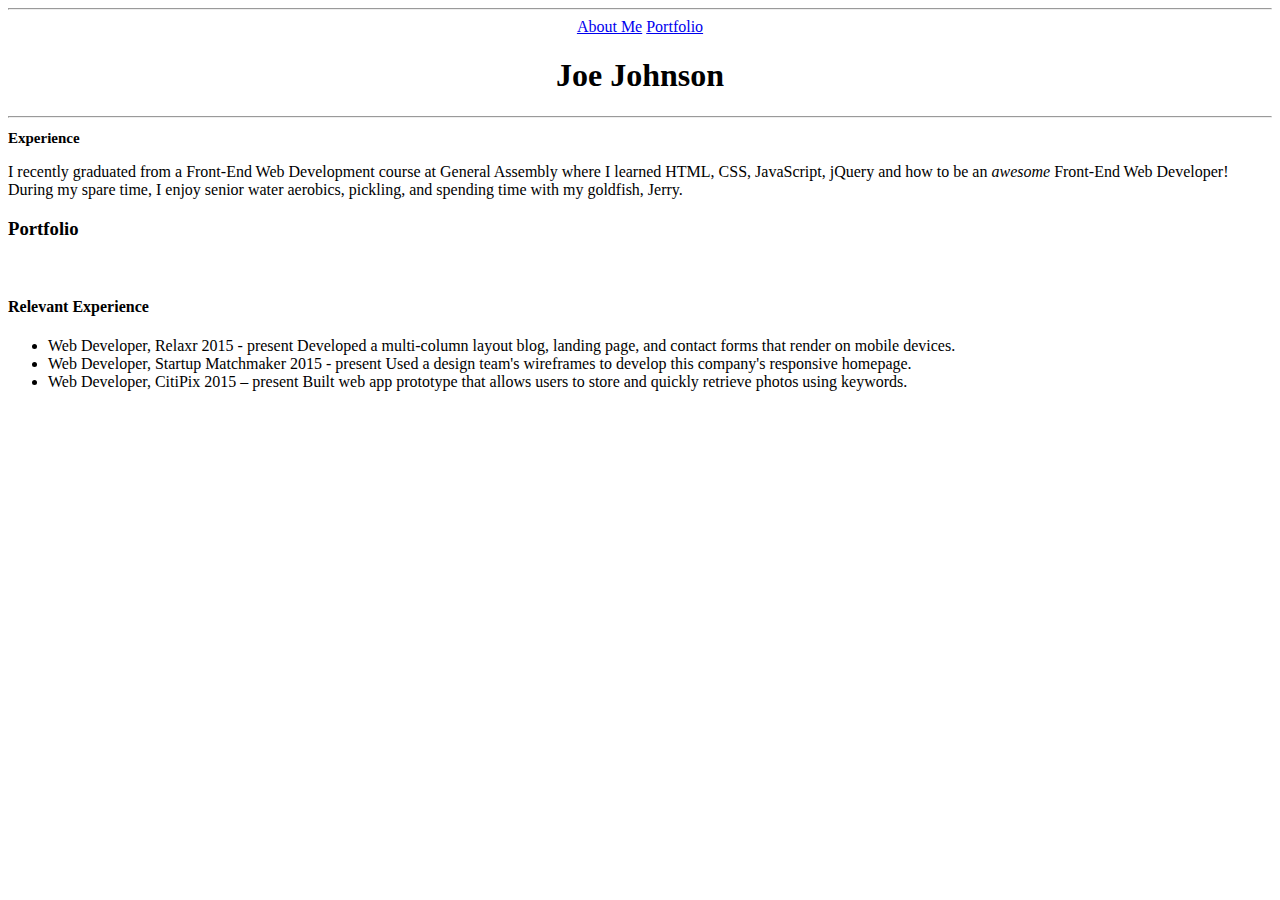
==== portfolio.html @ 8dc884d0 "assignment 1 updates" ====
<!DOCTYPE html>
<html>
<head>
	<title>Portfolio</title>
	<link rel="stylesheet" type="text/css" href="styles.css">
</head>
<body>
<hr>
<nav>
	<a href="index.html">About Me</a>
	<a href="portfolio.html">Portfolio</a>
</nav>
<h1>Joe Johnson</h1>
<hr>
<h2>Experience</h2>
	<p>I recently graduated from a Front-End Web Development course at General Assembly where I learned HTML, CSS, JavaScript, jQuery and how to be an <i>awesome</i> Front-End Web Developer! During my spare time, I enjoy senior water aerobics, pickling, and spending time with my goldfish, Jerry.</p>
<h3>Portfolio</h3>
<br>		
<h4>Relevant Experience</h4>	
	<ul>
	<li>Web Developer, Relaxr 2015 - present
	Developed a multi-column layout blog, landing page, and contact forms that render on mobile devices.</li>
	<li>Web Developer, Startup Matchmaker 2015 - present
	Used a design team's wireframes to develop this company's responsive homepage.</li>
	<li>Web Developer, CitiPix 2015 – present
	Built web app prototype that allows users to store and quickly retrieve photos using keywords.</li>
	</ul>
</body>
</html>
---- styles.css ----
h1	{
	text-align: center;
}
nav	{
	text-align: center;
}
h2	{
	font-size: 15px;
}
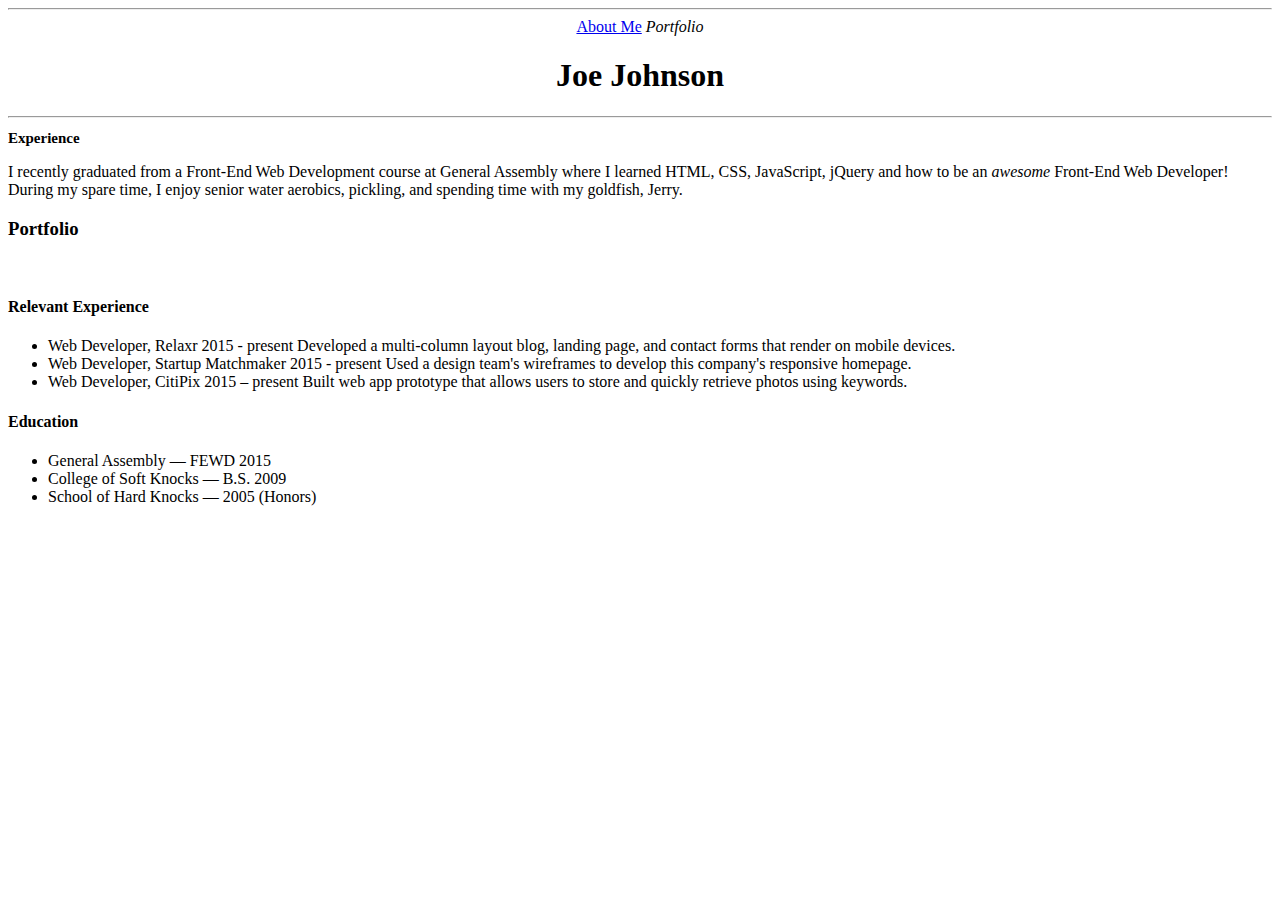
==== commit c630aae5: "working on assignment" ====
--- a/portfolio.html
+++ b/portfolio.html
@@ -2,21 +2,23 @@
 <html>
 <head>
 	<title>Portfolio</title>
-	<link rel="stylesheet" type="text/css" href="styles.css">
+	<link rel="stylesheet" type="text/css" href="styles/styles.css">
 </head>
 <body>
 <hr>
 <nav>
 	<a href="index.html">About Me</a>
-	<a href="portfolio.html">Portfolio</a>
+	<i>Portfolio</i>
 </nav>
 <h1>Joe Johnson</h1>
 <hr>
 <h2>Experience</h2>
-	<p>I recently graduated from a Front-End Web Development course at General Assembly where I learned HTML, CSS, JavaScript, jQuery and how to be an <i>awesome</i> Front-End Web Developer! During my spare time, I enjoy senior water aerobics, pickling, and spending time with my goldfish, Jerry.</p>
+<body>
+		<p>I recently graduated from a Front-End Web Development course at General Assembly where I learned HTML, CSS, JavaScript, jQuery and how to be an <i>awesome</i> Front-End Web Developer! During my spare time, I enjoy senior water aerobics, pickling, and spending time with my goldfish, Jerry.</p>
+</body>		
 <h3>Portfolio</h3>
 <br>		
-<h4>Relevant Experience</h4>	
+<h4>Relevant Experience</h4>
 	<ul>
 	<li>Web Developer, Relaxr 2015 - present
 	Developed a multi-column layout blog, landing page, and contact forms that render on mobile devices.</li>
@@ -25,5 +27,12 @@
 	<li>Web Developer, CitiPix 2015 – present
 	Built web app prototype that allows users to store and quickly retrieve photos using keywords.</li>
 	</ul>
+	<h4>Education</h4>
+	<ul>
+		<li>General Assembly — FEWD 2015</li>
+		<li>College of Soft Knocks — B.S. 2009</li>
+		<li>School of Hard Knocks — 2005 (Honors)</li>
+	</ul>
+
 </body>
 </html>--- a/styles/styles.css
+++ b/styles/styles.css
@@ -0,0 +1,9 @@
+h1	{
+	text-align: center;
+}
+nav	{
+	text-align: center;
+}
+h2	{
+	font-size: 15px;
+}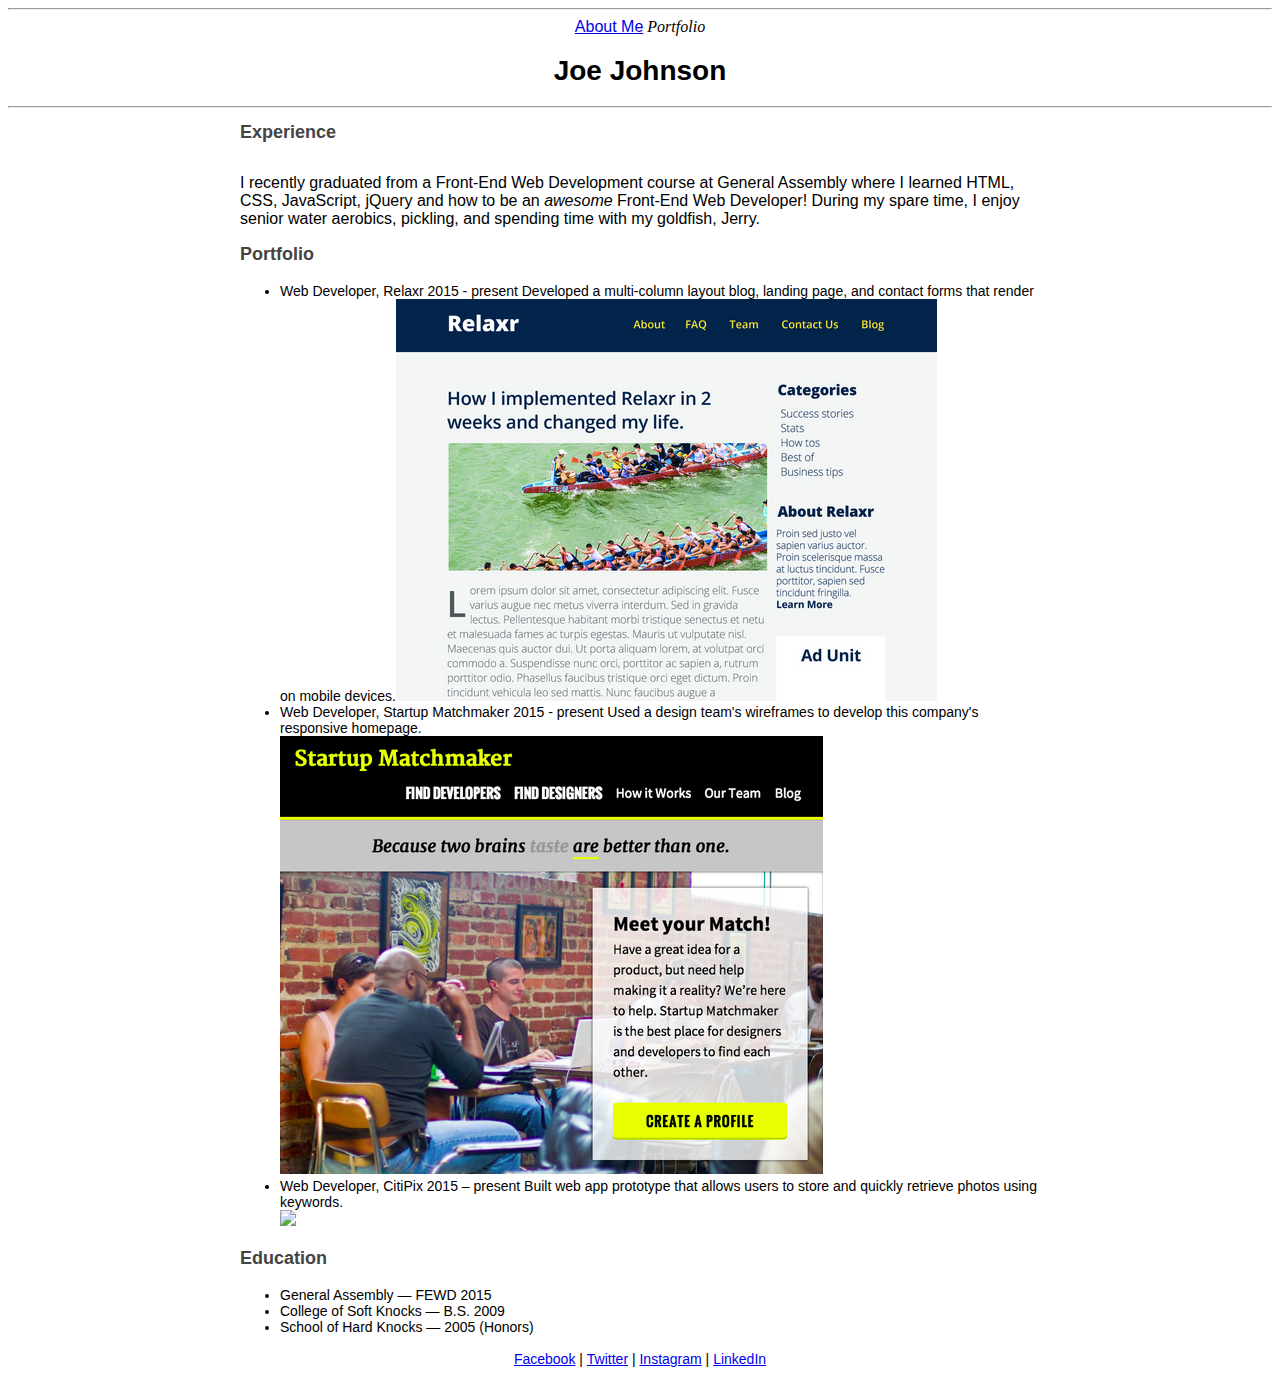
==== commit d51ff88a: "more on assignment 1" ====
--- a/portfolio.html
+++ b/portfolio.html
@@ -5,6 +5,7 @@
 	<link rel="stylesheet" type="text/css" href="styles/styles.css">
 </head>
 <body>
+
 <hr>
 <nav>
 	<a href="index.html">About Me</a>
@@ -12,27 +13,31 @@
 </nav>
 <h1>Joe Johnson</h1>
 <hr>
-<h2>Experience</h2>
 <body>
-		<p>I recently graduated from a Front-End Web Development course at General Assembly where I learned HTML, CSS, JavaScript, jQuery and how to be an <i>awesome</i> Front-End Web Developer! During my spare time, I enjoy senior water aerobics, pickling, and spending time with my goldfish, Jerry.</p>
-</body>		
-<h3>Portfolio</h3>
-<br>		
-<h4>Relevant Experience</h4>
-	<ul>
-	<li>Web Developer, Relaxr 2015 - present
-	Developed a multi-column layout blog, landing page, and contact forms that render on mobile devices.</li>
-	<li>Web Developer, Startup Matchmaker 2015 - present
-	Used a design team's wireframes to develop this company's responsive homepage.</li>
-	<li>Web Developer, CitiPix 2015 – present
-	Built web app prototype that allows users to store and quickly retrieve photos using keywords.</li>
-	</ul>
-	<h4>Education</h4>
-	<ul>
-		<li>General Assembly — FEWD 2015</li>
-		<li>College of Soft Knocks — B.S. 2009</li>
-		<li>School of Hard Knocks — 2005 (Honors)</li>
-	</ul>
+	<div class="content">
+		<h2>Experience</h2>
+		<p>I recently graduated from a Front-End Web Development course at General Assembly where I learned HTML, CSS, JavaScript, jQuery and how to be an <i>awesome</i> Front-End Web Developer! During my spare time, I enjoy senior water aerobics, pickling, and spending time with my goldfish, Jerry.</p>	
+	<h3>Portfolio</h3>		
+		<ul>
+			<li>Web Developer, Relaxr 2015 - present
+			Developed a multi-column layout blog, landing page, and contact forms that render on mobile devices.<img src="images/relaxr_deliverable.png"></li>
+			<li>Web Developer, Startup Matchmaker 2015 - present
+			Used a design team's wireframes to develop this company's responsive homepage.</li>
+			<img src="images/startup_matchmaker_deliverable.png">
+			<li>Web Developer, CitiPix 2015 – present
+			Built web app prototype that allows users to store and quickly retrieve photos using keywords.</li>
+			<img src="images/citipix_deliverable">
+		</ul>
 
+	<h3>Education</h3>
+		<ul>
+			<li>General Assembly — FEWD 2015</li>
+			<li>College of Soft Knocks — B.S. 2009</li>
+			<li>School of Hard Knocks — 2005 (Honors)</li>
+		</ul>
+	</div>
+			<footer>
+				<a href="https://www.facebook.com/" target="_blank">Facebook</a> | <a href="https://twitter.com/" target="_blank">Twitter</a> | <a href="https://www.instagram.com/" target="_blank">Instagram</a> | <a href="https://www.linkedin.com" target="_blank">LinkedIn</a>
+		</footer>
 </body>
 </html>--- a/styles/styles.css
+++ b/styles/styles.css
@@ -1,9 +1,61 @@
+.content {
+	width:800px;
+	margin: auto;
+} 
+
 h1	{
 	text-align: center;
+	font-family: Helvetica, serif;
+	font-size: 28px;
+}
+a {
+		font-family: Helvetica, serif;
 }
 nav	{
 	text-align: center;
 }
+
 h2	{
-	font-size: 15px;
+	color: #444;
+	font-family: sans-serif;
+	font-size: 18px;
+}
+h3	{
+	color: #444;
+	font-family: sans-serif;
+	font-size: 18px;
+}
+
+body {
+	background-color: #ccc
+    font-size: 17px;
+    font-weight: 500;
+}
+
+div	{
+
+}
+
+li	{
+	font-family: sans-serif;
+	font-size: 14px;
+}
+footer	{
+	font-family: sans-serif;
+	font-size: 14px;
+	text-align: center;
+}
+}
+
+img {
+	border: 3px #ccc;
+	float: right;
+	margin: 0 0 10px 10px;
+}
+section { 
+    display: block;
+}
+p {
+	font-family: sans-serif;
+	float: left;
 }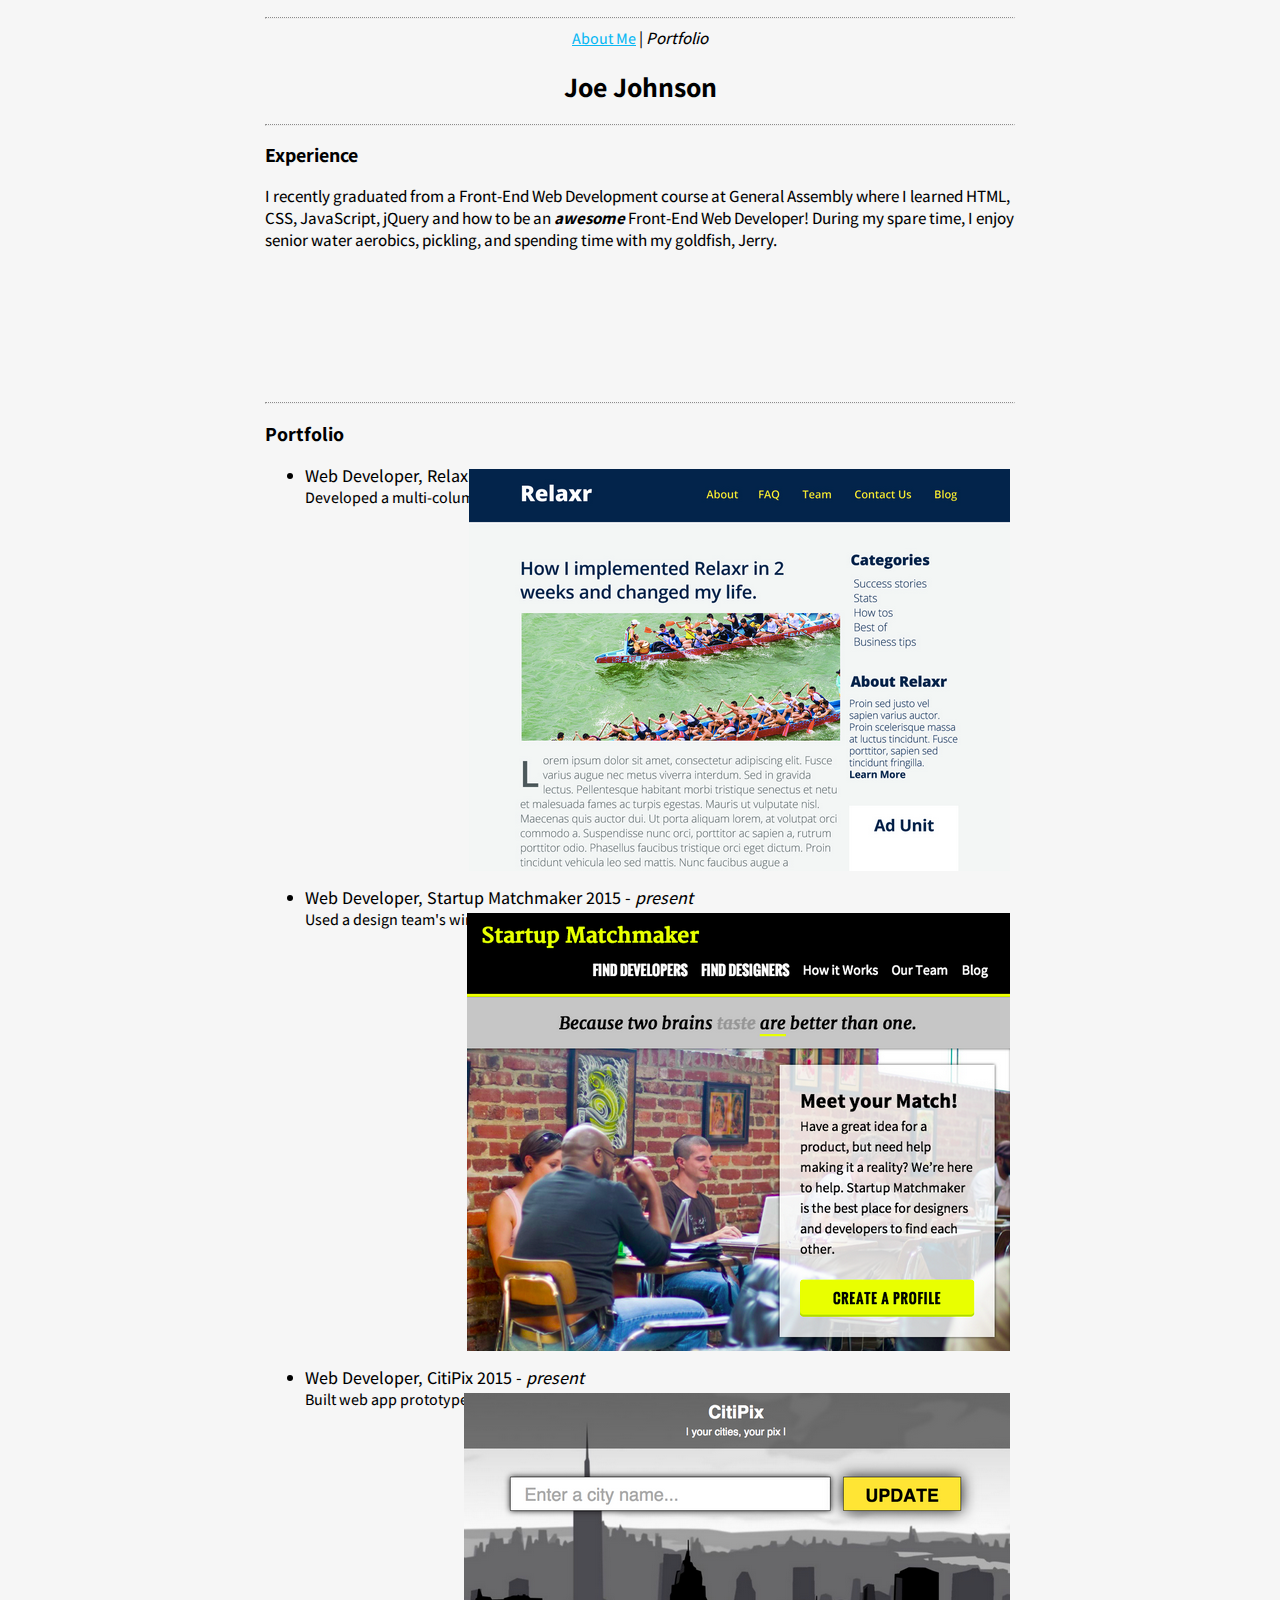
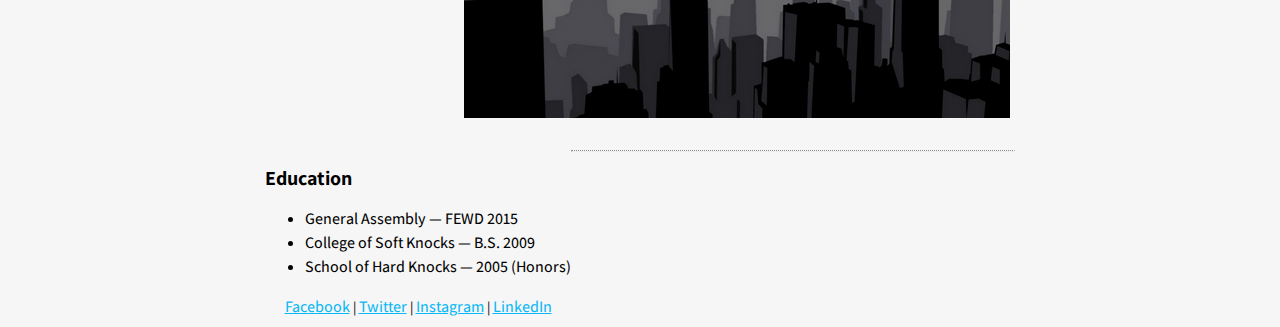
==== commit 6e6e6154: "more updates to html and css" ====
--- a/portfolio.html
+++ b/portfolio.html
@@ -3,41 +3,68 @@
 <head>
 	<title>Portfolio</title>
 	<link rel="stylesheet" type="text/css" href="styles/styles.css">
+		 <link rel="icon" type="img/png" href="images/favicon.ico"/>
+	 <link href="https://fonts.googleapis.com/css?family=Assistant:200,400" rel="stylesheet">
 </head>
 <body>
+	<div class="content portfolio">
+		<hr class="style1">
+		<nav>
+			<a href="index.html">About Me</a>
+			|
+			<i>Portfolio</i>
+		</nav>
+		<h1>Joe Johnson</h1>
+		<hr class="style1">
+		<h2>Experience</h2>
+			<p>I recently graduated from a Front-End Web Development course at General Assembly where I learned HTML, CSS, JavaScript, jQuery and how to be an <b><i>awesome</i></b> Front-End Web Developer! During my spare time, I enjoy senior water aerobics, pickling, and spending time with my goldfish, Jerry.</p>	
+		<hr class="style1">
 
-<hr>
-<nav>
-	<a href="index.html">About Me</a>
-	<i>Portfolio</i>
-</nav>
-<h1>Joe Johnson</h1>
-<hr>
-<body>
-	<div class="content">
-		<h2>Experience</h2>
-		<p>I recently graduated from a Front-End Web Development course at General Assembly where I learned HTML, CSS, JavaScript, jQuery and how to be an <i>awesome</i> Front-End Web Developer! During my spare time, I enjoy senior water aerobics, pickling, and spending time with my goldfish, Jerry.</p>	
-	<h3>Portfolio</h3>		
+		<h2>Portfolio</h2>
 		<ul>
-			<li>Web Developer, Relaxr 2015 - present
-			Developed a multi-column layout blog, landing page, and contact forms that render on mobile devices.<img src="images/relaxr_deliverable.png"></li>
-			<li>Web Developer, Startup Matchmaker 2015 - present
-			Used a design team's wireframes to develop this company's responsive homepage.</li>
-			<img src="images/startup_matchmaker_deliverable.png">
-			<li>Web Developer, CitiPix 2015 – present
-			Built web app prototype that allows users to store and quickly retrieve photos using keywords.</li>
-			<img src="images/citipix_deliverable">
+			<li>
+				<div class="job-title">Web Developer, Relaxr 2015 - <i>present</i></div>
+				<div class="job-description">Developed a multi-column layout blog, landing page, and contact forms that render on mobile devices.</div>
+				<div class="portfolio"><img src="images/relaxr_deliverable.png"></div>
+			</li>
+
+			<li>
+				<div class="job-title">Web Developer, Startup Matchmaker 2015 - <i>present</i></div>
+				<br>
+				<div class="job-description">Used a design team's wireframes to develop this company's responsive homepage.</div>
+				<div class="portfolio"><img src="images/startup_matchmaker_deliverable.png"></div>
+			</li>
+
+			<li>
+				<div class="job-title">Web Developer, CitiPix 2015 - <i>present</i></div>
+				<br>
+				<div class="job-description">Built web app prototype that allows users to store and quickly retrieve photos using keywords.</div>
+				<div class="portfolio"><img src="images/citipix_deliverable.png"></div>
+			</li>
 		</ul>
-
-	<h3>Education</h3>
+	<div class="education">
+	<h2>Education</h2>
 		<ul>
 			<li>General Assembly — FEWD 2015</li>
 			<li>College of Soft Knocks — B.S. 2009</li>
 			<li>School of Hard Knocks — 2005 (Honors)</li>
 		</ul>
+
+			<footer>
+				<a href="https://www.facebook.com/" target="_blank">Facebook</a>
+				|
+				<a href="https://twitter.com/" target="_blank">Twitter</a>
+				|
+				<a href="https://www.instagram.com/" target="_blank">Instagram</a>
+				|
+				<a href="https://www.linkedin.com" target="_blank">LinkedIn</a>
+			</footer>
 	</div>
-			<footer>
-				<a href="https://www.facebook.com/" target="_blank">Facebook</a> | <a href="https://twitter.com/" target="_blank">Twitter</a> | <a href="https://www.instagram.com/" target="_blank">Instagram</a> | <a href="https://www.linkedin.com" target="_blank">LinkedIn</a>
-		</footer>
+
+	<hr class="style1">
+		<div>
+
+		</div>
+	</div>
 </body>
 </html>--- a/styles/styles.css
+++ b/styles/styles.css
@@ -1,50 +1,80 @@
-.content {
-	width:800px;
+.content{
+	width: 750px;
 	margin: auto;
-} 
+}
+.portfolio{
+	align-content: center; 
+}
+.job-title{
+    font-size: 18px;
+    float: left;
+    color: #000;
+}
+.job-description {
+    font-size: 16px;
+    float: left;
+    color: #000;
+}
+.style1 {
+	border-top: 1px dotted #8c8b8b;
+}
+.education {
+	font-size: 16px;
+    float: left;
+    color: #000;
+    line-height: 24px;
+}
 
 h1	{
 	text-align: center;
-	font-family: Helvetica, serif;
+	font-family: 'Assistant', sans-serif;
 	font-size: 28px;
+	font-weight: 700
 }
-a {
-		font-family: Helvetica, serif;
+
+h2	{
+	text-align: left;
+	font-family: 'Assistant', sans-serif;
+	font-size: 20px;
+	font-weight: 700
 }
+
 nav	{
 	text-align: center;
 }
 
-h2	{
-	color: #444;
-	font-family: sans-serif;
-	font-size: 18px;
+p { 
+	height: 200px; 
 }
-h3	{
-	color: #444;
-	font-family: sans-serif;
-	font-size: 18px;
+
+img {
+  float: right;
+  margin-left: 20px;
+  margin-bottom: 20px;
+  border: 1px solid #222222;
+  padding: 5px;
+  text-align: center
+}
+
+
+a {
+	font-family: 'Assistant', sans-serif;
+	font-size: 16px;
+	color: #09B8F4;
 }
 
 body {
-	background-color: #ccc
+    font-family: 'Assistant', sans-serif;
     font-size: 17px;
     font-weight: 500;
+    background-color: #F6F6F6;
 }
 
-div	{
 
-}
-
-li	{
-	font-family: sans-serif;
-	font-size: 14px;
-}
-footer	{
-	font-family: sans-serif;
+footer {
+	font-family: 'Assistant', sans-serif;
 	font-size: 14px;
 	text-align: center;
-}
 }
 
 img {
@@ -55,7 +85,3 @@
 section { 
     display: block;
 }
-p {
-	font-family: sans-serif;
-	float: left;
-}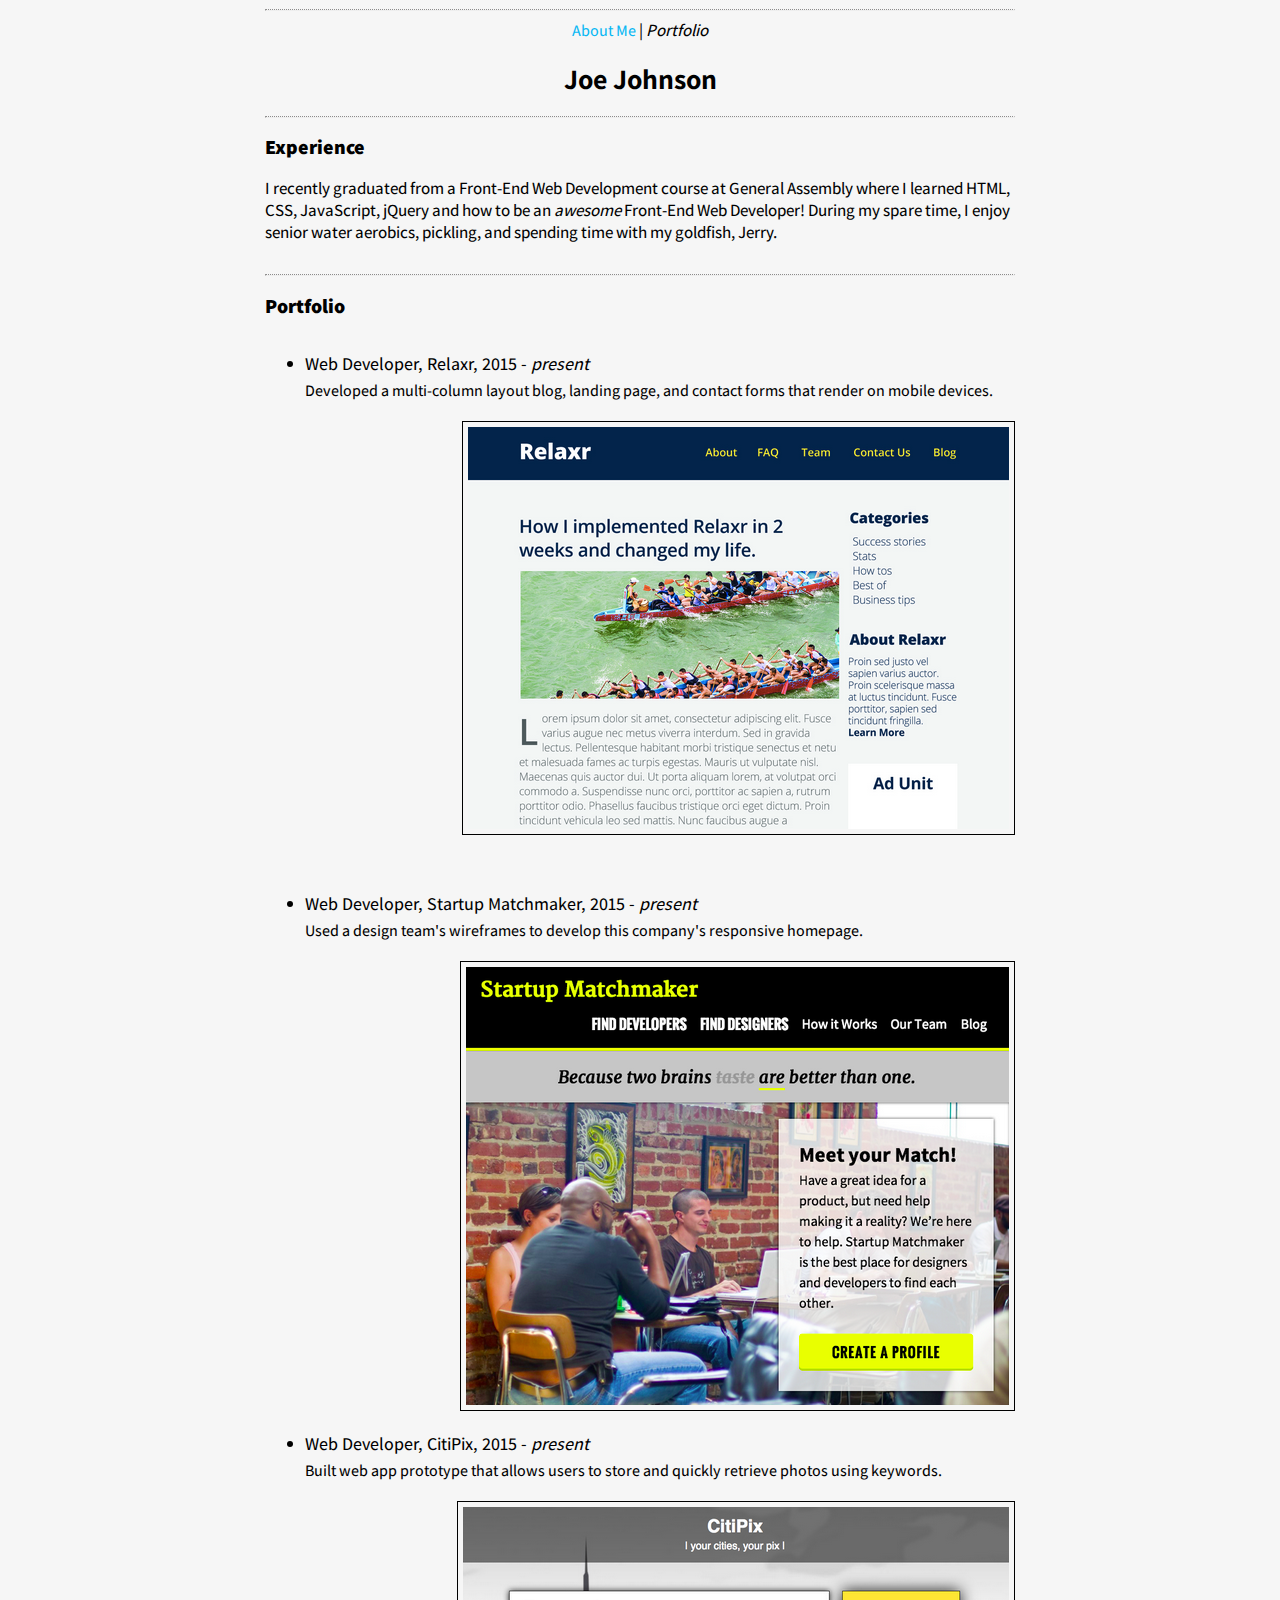
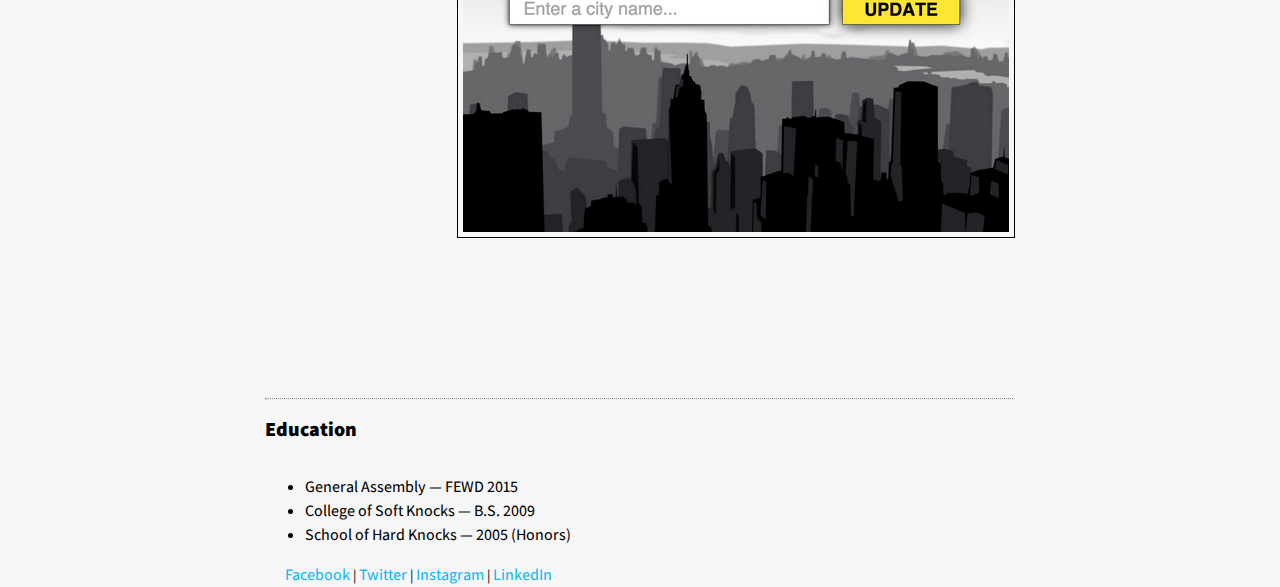
==== commit 5e8925a9: "more assigment changes" ====
--- a/portfolio.html
+++ b/portfolio.html
@@ -3,11 +3,11 @@
 <head>
 	<title>Portfolio</title>
 	<link rel="stylesheet" type="text/css" href="styles/styles.css">
-		 <link rel="icon" type="img/png" href="images/favicon.ico"/>
-	 <link href="https://fonts.googleapis.com/css?family=Assistant:200,400" rel="stylesheet">
+	<link rel="icon" type="img/png" href="images/favicon.ico"/>
+	<link href="https://fonts.googleapis.com/css?family=Assistant:200,400" rel="stylesheet">
 </head>
 <body>
-	<div class="content portfolio">
+	<div class="content">
 		<hr class="style1">
 		<nav>
 			<a href="index.html">About Me</a>
@@ -16,40 +16,41 @@
 		</nav>
 		<h1>Joe Johnson</h1>
 		<hr class="style1">
+
 		<h2>Experience</h2>
-			<p>I recently graduated from a Front-End Web Development course at General Assembly where I learned HTML, CSS, JavaScript, jQuery and how to be an <b><i>awesome</i></b> Front-End Web Developer! During my spare time, I enjoy senior water aerobics, pickling, and spending time with my goldfish, Jerry.</p>	
+			<p class="experience">I recently graduated from a Front-End Web Development course at General Assembly where I learned HTML, CSS, JavaScript, jQuery and how to be an <i>awesome</i> Front-End Web Developer! During my spare time, I enjoy senior water aerobics, pickling, and spending time with my goldfish, Jerry.</p>	
 		<hr class="style1">
 
 		<h2>Portfolio</h2>
-		<ul>
-			<li>
-				<div class="job-title">Web Developer, Relaxr 2015 - <i>present</i></div>
+		<div class="jobs">
+			<ul>
+				<li>
+				<div class="job-title">Web Developer, Relaxr, 2015 - <i>present</i></div>
 				<div class="job-description">Developed a multi-column layout blog, landing page, and contact forms that render on mobile devices.</div>
-				<div class="portfolio"><img src="images/relaxr_deliverable.png"></div>
-			</li>
+				<div class="portfolio"><img src="images/relaxr_deliverable.png" class="border"></div>
+				</li>
 
-			<li>
-				<div class="job-title">Web Developer, Startup Matchmaker 2015 - <i>present</i></div>
-				<br>
+				<li>
+				<div class="job-title">Web Developer, Startup Matchmaker,  2015 - <i>present</i></div>
 				<div class="job-description">Used a design team's wireframes to develop this company's responsive homepage.</div>
-				<div class="portfolio"><img src="images/startup_matchmaker_deliverable.png"></div>
-			</li>
+				<div class="portfolio"><img src="images/startup_matchmaker_deliverable.png" class="border"></div>
+				</li>
 
-			<li>
-				<div class="job-title">Web Developer, CitiPix 2015 - <i>present</i></div>
-				<br>
+				<li>
+				<div class="job-title">Web Developer, CitiPix, 2015 - <i>present</i></div>
 				<div class="job-description">Built web app prototype that allows users to store and quickly retrieve photos using keywords.</div>
-				<div class="portfolio"><img src="images/citipix_deliverable.png"></div>
-			</li>
-		</ul>
-	<div class="education">
-	<h2>Education</h2>
-		<ul>
-			<li>General Assembly — FEWD 2015</li>
-			<li>College of Soft Knocks — B.S. 2009</li>
-			<li>School of Hard Knocks — 2005 (Honors)</li>
-		</ul>
-
+				<div class="portfolio"><img src="images/citipix_deliverable.png" class="border"></div>
+				</li>
+			</ul>
+		</div>
+		<hr class="style1">
+		<h2>Education</h2>
+		<div class="education">
+			<ul>
+				<li>General Assembly — FEWD 2015</li>
+				<li>College of Soft Knocks — B.S. 2009</li>
+				<li>School of Hard Knocks — 2005 (Honors)</li>
+			</ul>
 			<footer>
 				<a href="https://www.facebook.com/" target="_blank">Facebook</a>
 				|
@@ -59,11 +60,6 @@
 				|
 				<a href="https://www.linkedin.com" target="_blank">LinkedIn</a>
 			</footer>
-	</div>
-
-	<hr class="style1">
-		<div>
-
 		</div>
 	</div>
 </body>
--- a/styles/styles.css
+++ b/styles/styles.css
@@ -1,10 +1,24 @@
+/*
+Not sure why the content is not centered
+on the protfolio page.
+Maybe I need to do a different class for
+content for portfoio page?
+*/
+
 .content{
 	width: 750px;
 	margin: auto;
 }
+
 .portfolio{
+	align-content: left; 
+	height: 540px;
+}
+
+.jobs {
 	align-content: center; 
 }
+
 .job-title{
     font-size: 18px;
     float: left;
@@ -14,15 +28,27 @@
     font-size: 16px;
     float: left;
     color: #000;
+    padding-top: 5px;
+    padding-bottom: 20px;
 }
+
 .style1 {
 	border-top: 1px dotted #8c8b8b;
 }
+
 .education {
 	font-size: 16px;
     float: left;
     color: #000;
     line-height: 24px;
+}
+
+.experience {
+	height: 80px;
+}
+
+.border {
+	border: 1px solid black;
 }
 
 h1	{
@@ -36,7 +62,7 @@
 	text-align: left;
 	font-family: 'Assistant', sans-serif;
 	font-size: 20px;
-	font-weight: 700
+	font-weight: 900;
 }
 
 nav	{
@@ -48,19 +74,19 @@
 }
 
 img {
-  float: right;
-  margin-left: 20px;
-  margin-bottom: 20px;
-  border: 1px solid #222222;
-  padding: 5px;
-  text-align: center
+	float: right;
+  	margin-left: 20px;
+  	margin-bottom: 20px;
+  	border: 1px solid #222222;
+  	padding: 5px;
+  	text-align: center
 }
-
 
 a {
 	font-family: 'Assistant', sans-serif;
 	font-size: 16px;
-	color: #09B8F4;
+	text-decoration: none;
+    color: #09B8F4;
 }
 
 body {
@@ -70,6 +96,8 @@
     background-color: #F6F6F6;
 }
 
+/*Footer is not ceneered on bottom
+of portfolio page. Not sure why.*/
 
 footer {
 	font-family: 'Assistant', sans-serif;
@@ -82,6 +110,3 @@
 	float: right;
 	margin: 0 0 10px 10px;
 }
-section { 
-    display: block;
-}
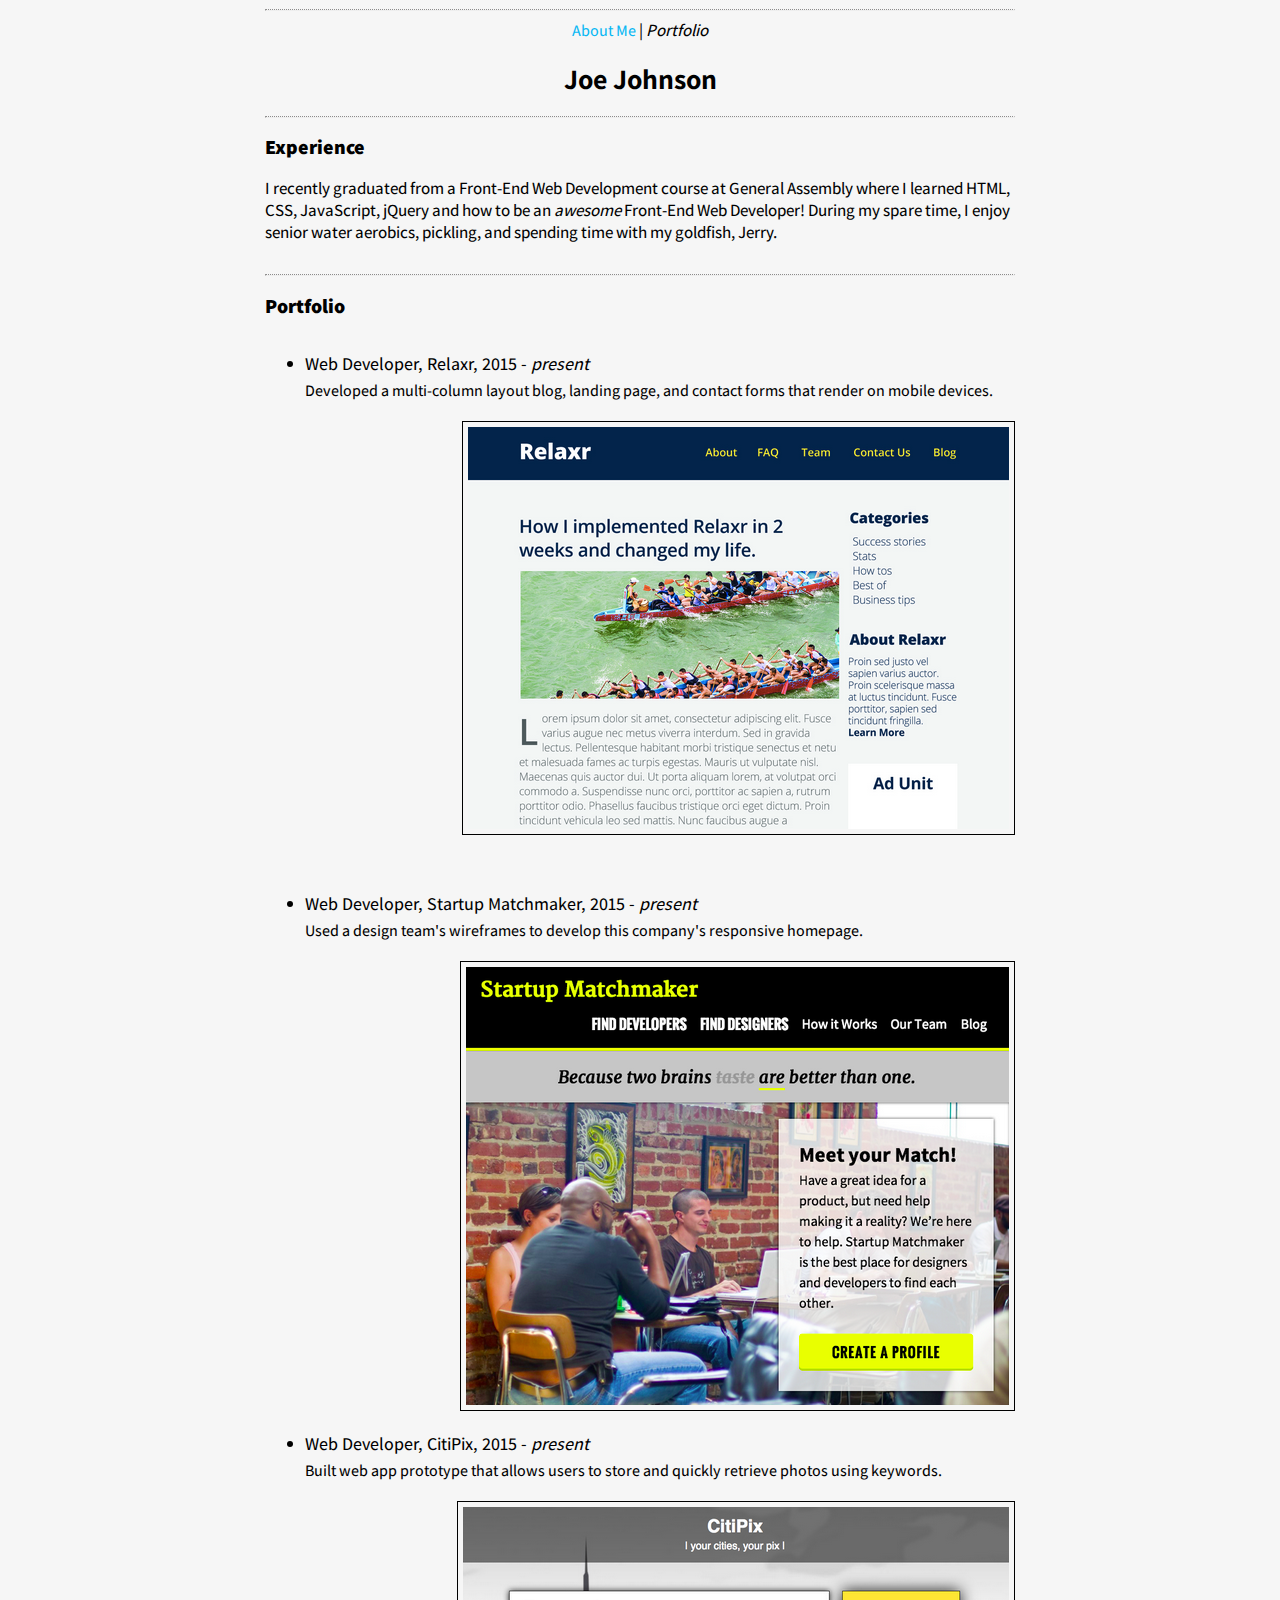
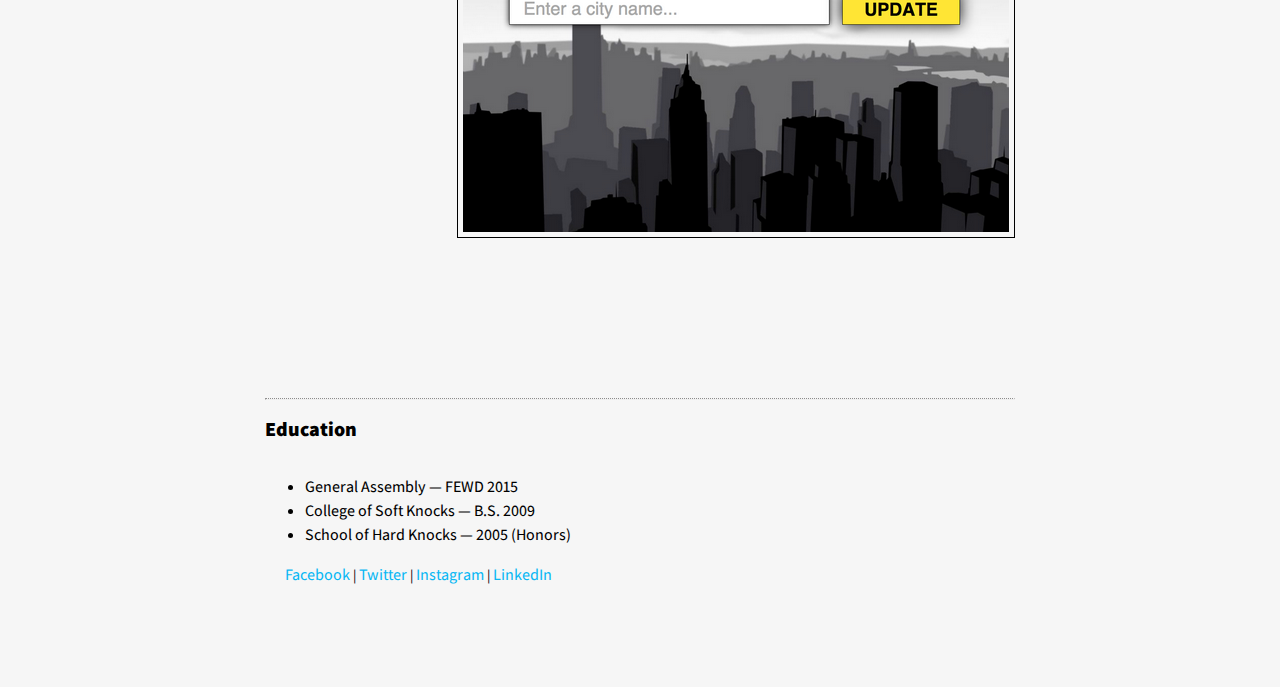
==== commit 035d5ab2: "more changes" ====
--- a/portfolio.html
+++ b/portfolio.html
@@ -3,6 +3,9 @@
 <head>
 	<title>Portfolio</title>
 	<link rel="stylesheet" type="text/css" href="styles/styles.css">
+<!--
+favicon!
+-->
 	<link rel="icon" type="img/png" href="images/favicon.ico"/>
 	<link href="https://fonts.googleapis.com/css?family=Assistant:200,400" rel="stylesheet">
 </head>
@@ -20,6 +23,10 @@
 		<h2>Experience</h2>
 			<p class="experience">I recently graduated from a Front-End Web Development course at General Assembly where I learned HTML, CSS, JavaScript, jQuery and how to be an <i>awesome</i> Front-End Web Developer! During my spare time, I enjoy senior water aerobics, pickling, and spending time with my goldfish, Jerry.</p>	
 		<hr class="style1">
+
+<!--
+Not sure why the content is not centered on the portfolio page. Maybe I need to do a different class for content for portfolio page?
+-->
 
 		<h2>Portfolio</h2>
 		<div class="jobs">
@@ -43,6 +50,7 @@
 				</li>
 			</ul>
 		</div>
+			
 		<hr class="style1">
 		<h2>Education</h2>
 		<div class="education">
--- a/styles/styles.css
+++ b/styles/styles.css
@@ -1,8 +1,11 @@
 /*
-Not sure why the content is not centered
-on the protfolio page.
-Maybe I need to do a different class for
-content for portfoio page?
+To figure out:
+-centering portfolio images
+-less spacing after last portfolio image
+-bold in job title (use <p>?)
+-footer in portfolio page...
+  need diff class for this page?
+-active state, nav
 */
 
 .content{
@@ -103,6 +106,7 @@
 	font-family: 'Assistant', sans-serif;
 	font-size: 14px;
 	text-align: center;
+	padding-bottom: 100px;
 }
 
 img {
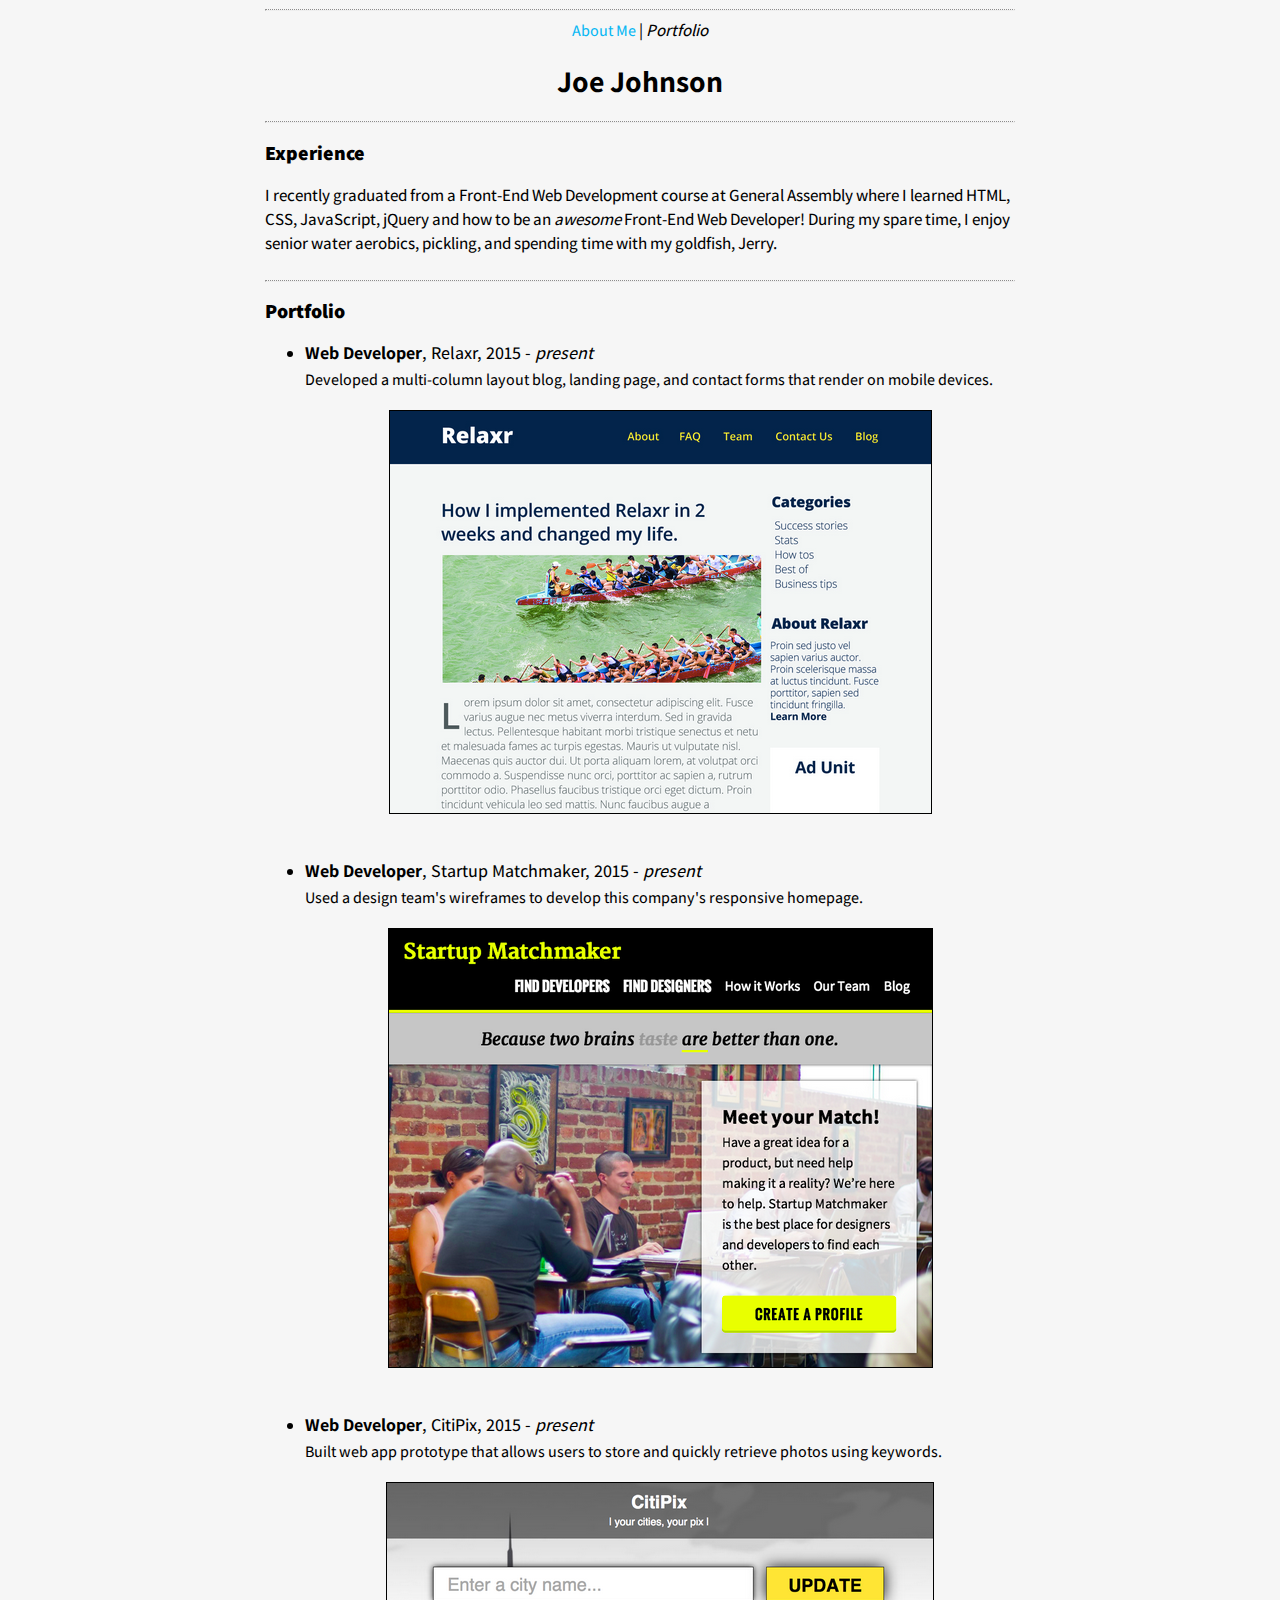
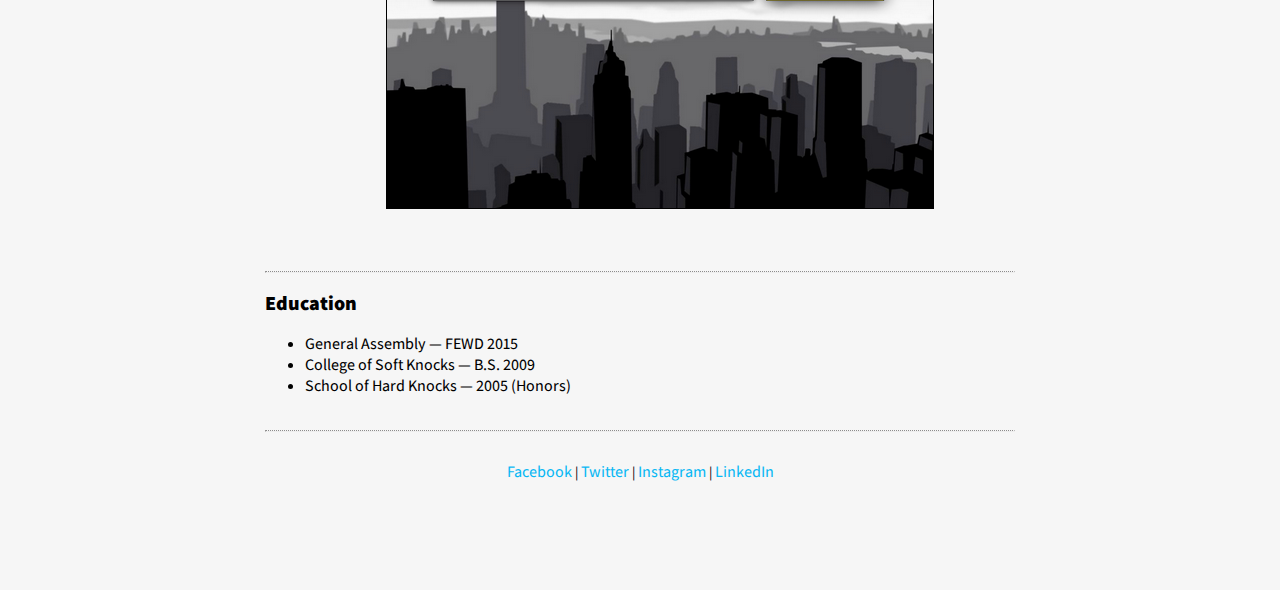
==== commit 7ab3a2d7: "last tweaks on assignment 1" ====
--- a/portfolio.html
+++ b/portfolio.html
@@ -7,7 +7,7 @@
 favicon!
 -->
 	<link rel="icon" type="img/png" href="images/favicon.ico"/>
-	<link href="https://fonts.googleapis.com/css?family=Assistant:200,400" rel="stylesheet">
+	<link href="https://fonts.googleapis.com/css?family=Assistant:200,400,700" rel="stylesheet">
 </head>
 <body>
 	<div class="content">
@@ -29,27 +29,25 @@
 -->
 
 		<h2>Portfolio</h2>
-		<div class="jobs">
-			<ul>
-				<li>
-				<div class="job-title">Web Developer, Relaxr, 2015 - <i>present</i></div>
+		<ul>
+			<li>
+				<div class="job-title"><strong>Web Developer</strong>, Relaxr, 2015 - <em>present</em></div>
 				<div class="job-description">Developed a multi-column layout blog, landing page, and contact forms that render on mobile devices.</div>
 				<div class="portfolio"><img src="images/relaxr_deliverable.png" class="border"></div>
-				</li>
+			</li>
 
-				<li>
-				<div class="job-title">Web Developer, Startup Matchmaker,  2015 - <i>present</i></div>
+			<li>
+				<div class="job-title"><strong>Web Developer</strong>, Startup Matchmaker,  2015 - <i>present</i></div>
 				<div class="job-description">Used a design team's wireframes to develop this company's responsive homepage.</div>
 				<div class="portfolio"><img src="images/startup_matchmaker_deliverable.png" class="border"></div>
-				</li>
+			</li>
 
-				<li>
-				<div class="job-title">Web Developer, CitiPix, 2015 - <i>present</i></div>
+			<li>
+				<div class="job-title"><strong>Web Developer</strong>, CitiPix, 2015 - <i>present</i></div>
 				<div class="job-description">Built web app prototype that allows users to store and quickly retrieve photos using keywords.</div>
 				<div class="portfolio"><img src="images/citipix_deliverable.png" class="border"></div>
-				</li>
-			</ul>
-		</div>
+			</li>
+		</ul>
 			
 		<hr class="style1">
 		<h2>Education</h2>
@@ -59,6 +57,8 @@
 				<li>College of Soft Knocks — B.S. 2009</li>
 				<li>School of Hard Knocks — 2005 (Honors)</li>
 			</ul>
+		</div>
+		<hr class="style1">
 			<footer>
 				<a href="https://www.facebook.com/" target="_blank">Facebook</a>
 				|
@@ -68,7 +68,6 @@
 				|
 				<a href="https://www.linkedin.com" target="_blank">LinkedIn</a>
 			</footer>
-		</div>
 	</div>
 </body>
 </html>--- a/styles/styles.css
+++ b/styles/styles.css
@@ -8,42 +8,82 @@
 -active state, nav
 */
 
+body {
+    font-family: 'Assistant', sans-serif;
+    font-size: 17px;
+    font-weight: 500;
+    background-color: #F6F6F6;
+}
+
+h1	{
+	text-align: center;
+	font-size: 30px;
+	font-weight: 700
+}
+
+h2	{
+	text-align: left;
+	font-size: 20px;
+	font-weight: 900;
+}
+
+nav	{
+	text-align: center;
+}
+
+
+a {
+	font-size: 16px;
+	text-decoration: none;
+    color: #09B8F4;
+}
+
+p {
+	line-height: 24px;
+}
+
+/*Footer is not ceneered on bottom
+of portfolio page. Not sure why.*/
+
+footer {
+	font-family: 'Assistant', sans-serif;
+	font-size: 14px;
+	text-align: center;
+	padding-bottom: 100px;
+	padding-top: 20px;
+}
+
 .content{
 	width: 750px;
 	margin: auto;
 }
 
-.portfolio{
-	align-content: left; 
-	height: 540px;
+.portfolio {
+	text-align: center;
+	padding-top: 10px;
+	padding-bottom: 40px;
 }
 
-.jobs {
-	align-content: center; 
-}
-
-.job-title{
+.job-title {
     font-size: 18px;
-    float: left;
     color: #000;
 }
 .job-description {
     font-size: 16px;
-    float: left;
     color: #000;
     padding-top: 5px;
-    padding-bottom: 20px;
+    padding-bottom: 10px;
 }
 
 .style1 {
 	border-top: 1px dotted #8c8b8b;
+	clear: both;
 }
 
 .education {
 	font-size: 16px;
-    float: left;
     color: #000;
-    line-height: 24px;
+    padding-bottom: 10px;
 }
 
 .experience {
@@ -54,63 +94,9 @@
 	border: 1px solid black;
 }
 
-h1	{
-	text-align: center;
-	font-family: 'Assistant', sans-serif;
-	font-size: 28px;
-	font-weight: 700
+.headshot {
+	float: right;
+	margin-left: 10px;
+	margin-bottom: 10px;
 }
 
-h2	{
-	text-align: left;
-	font-family: 'Assistant', sans-serif;
-	font-size: 20px;
-	font-weight: 900;
-}
-
-nav	{
-	text-align: center;
-}
-
-p { 
-	height: 200px; 
-}
-
-img {
-	float: right;
-  	margin-left: 20px;
-  	margin-bottom: 20px;
-  	border: 1px solid #222222;
-  	padding: 5px;
-  	text-align: center
-}
-
-a {
-	font-family: 'Assistant', sans-serif;
-	font-size: 16px;
-	text-decoration: none;
-    color: #09B8F4;
-}
-
-body {
-    font-family: 'Assistant', sans-serif;
-    font-size: 17px;
-    font-weight: 500;
-    background-color: #F6F6F6;
-}
-
-/*Footer is not ceneered on bottom
-of portfolio page. Not sure why.*/
-
-footer {
-	font-family: 'Assistant', sans-serif;
-	font-size: 14px;
-	text-align: center;
-	padding-bottom: 100px;
-}
-
-img {
-	border: 3px #ccc;
-	float: right;
-	margin: 0 0 10px 10px;
-}
